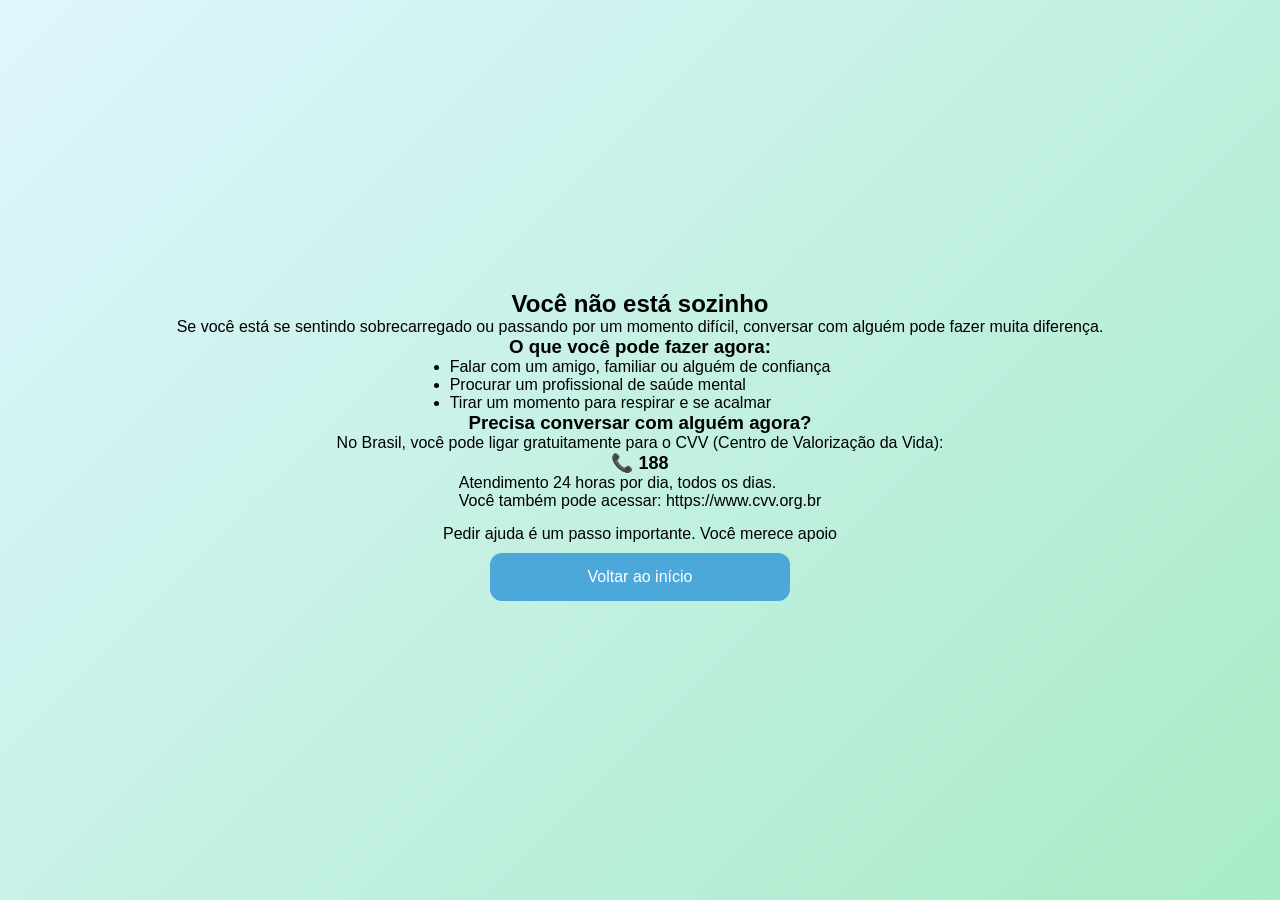
==== ajuda.html @ c8890368 "Add files via upload" ====
<!DOCTYPE html>
<html lang="en">
<head>
    <meta charset="UTF-8">
    <meta name="viewport" content="width=device-width, initial-scale=1.0">
    <title>Begood</title>
    <link rel="stylesheet" href="style.css">
</head>
<body>
<div class="app">
        <h2>Você não está sozinho </h2>

  <p>
    Se você está se sentindo sobrecarregado ou passando por um momento difícil,
    conversar com alguém pode fazer muita diferença.
  </p>

  <h3>O que você pode fazer agora:</h3>

  <ul>
    <li>Falar com um amigo, familiar ou alguém de confiança</li>
    <li>Procurar um profissional de saúde mental</li>
    <li>Tirar um momento para respirar e se acalmar</li>
  </ul>

  <h3>Precisa conversar com alguém agora?</h3>

  <p>
    No Brasil, você pode ligar gratuitamente para o CVV (Centro de Valorização da Vida):
  </p>

  <p style="font-size:18px; font-weight:bold;">
    📞 188
  </p>

  <p>
    Atendimento 24 horas por dia, todos os dias.<br>
    Você também pode acessar: https://www.cvv.org.br
  </p>

  <p style="margin-top:15px;">
    Pedir ajuda é um passo importante. Você merece apoio 
  </p>

  <button onclick="window.location.href='title.html'">
    Voltar ao início
  </button>
    </div>

    <script src="script.js"></script>
</body>
</html>
---- style.css ----
* {
  margin: 0;
  padding: 0;
  box-sizing: border-box;
  font-family: Arial, sans-serif;
}

body {
  background: linear-gradient(135deg, #dff6ff, #a8ebc6);
  min-height: 100vh;
}

.app {
  min-height: 100vh;
  display: flex;
  flex-direction: column;
  justify-content: center;
  align-items: center;
}

#saudacao {
  margin-bottom: 150px;
  color: #2c3e50;
}

button {
  width: 70vh;
  max-width: 300px;
  padding: 15px;
  margin: 10px 0;
  border: none;
  border-radius: 12px;
  background: #4da8da;
  color: white;
  font-size: 16px;
  cursor: pointer;
  transition: 0.3s;
}

button:hover {
  background: #3c91bf;
}

.ajuda {
  background: #6ec6ca;
}

.ajuda:hover {
  background: #58afb2;
}
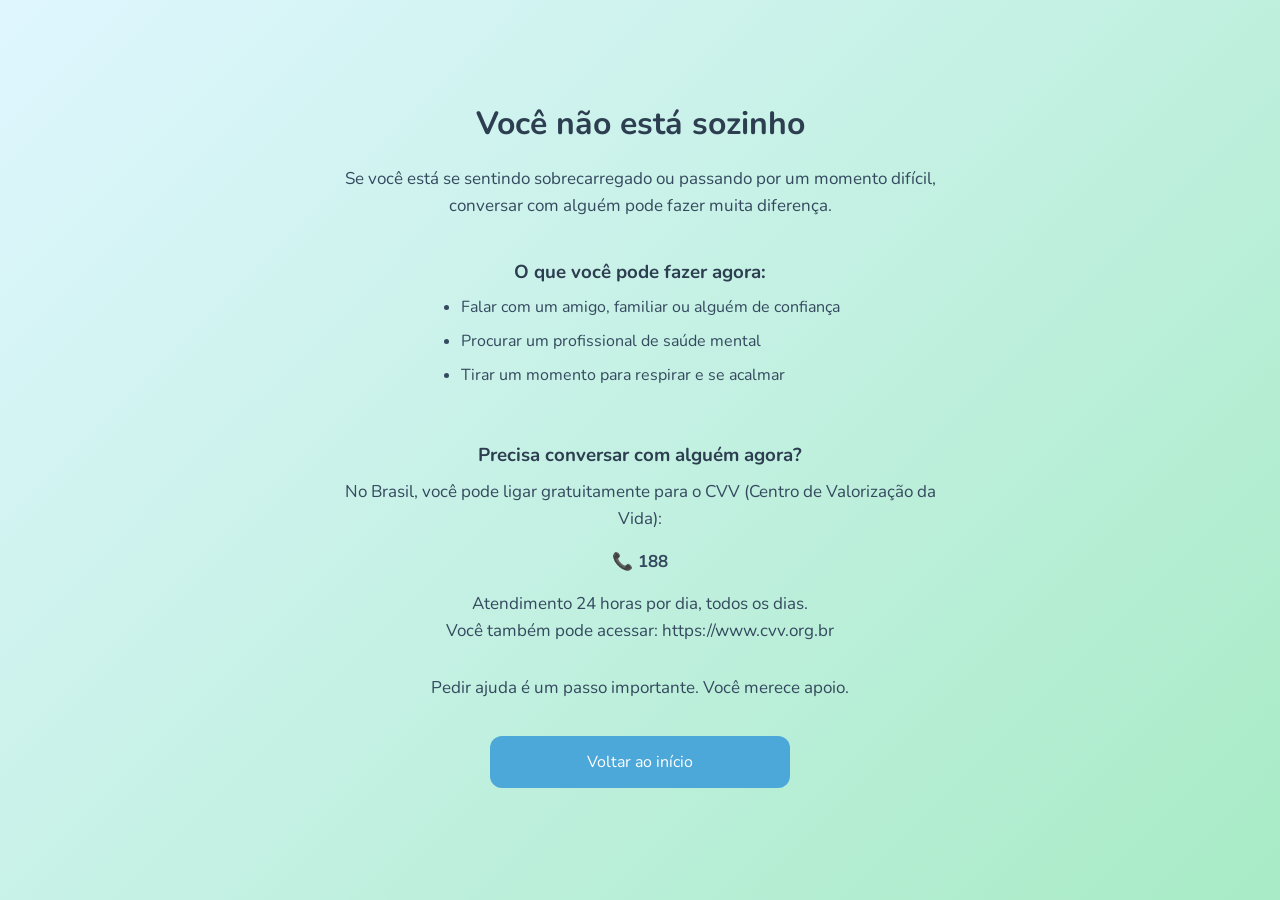
==== commit 21d11487: "Add files via upload" ====
--- a/ajuda.html
+++ b/ajuda.html
@@ -5,6 +5,9 @@
     <meta name="viewport" content="width=device-width, initial-scale=1.0">
     <title>Begood</title>
     <link rel="stylesheet" href="style.css">
+    <link rel="preconnect" href="https://fonts.googleapis.com">
+    <link rel="preconnect" href="https://fonts.gstatic.com" crossorigin>
+    <link href="https://fonts.googleapis.com/css2?family=Nunito:wght@400;600;700&display=swap" rel="stylesheet">
 </head>
 <body>
 <div class="app">
@@ -29,7 +32,7 @@
     No Brasil, você pode ligar gratuitamente para o CVV (Centro de Valorização da Vida):
   </p>
 
-  <p style="font-size:18px; font-weight:bold;">
+  <p class="telefone">
     📞 188
   </p>
 
@@ -39,10 +42,10 @@
   </p>
 
   <p style="margin-top:15px;">
-    Pedir ajuda é um passo importante. Você merece apoio 
+    Pedir ajuda é um passo importante. Você merece apoio.
   </p>
 
-  <button onclick="window.location.href='title.html'">
+  <button onclick="window.location.href='index.html'">
     Voltar ao início
   </button>
     </div>
--- a/style.css
+++ b/style.css
@@ -2,7 +2,7 @@
   margin: 0;
   padding: 0;
   box-sizing: border-box;
-  font-family: Arial, sans-serif;
+  font-family: 'Nunito', sans-serif;
 }
 
 body {
@@ -11,11 +11,56 @@
 }
 
 .app {
+  padding: 30px 20px;
   min-height: 100vh;
   display: flex;
   flex-direction: column;
   justify-content: center;
   align-items: center;
+}
+
+.app h2 {
+  color: #2c3e50;
+  margin-bottom: 20px;
+  text-align: center;
+  font-size: 32px;
+}
+
+.app h3 {
+  margin-top: 25px;
+  margin-bottom: 10px;
+  color: #2c3e50;
+}
+
+.app p {
+  max-width: 600px;
+  text-align: center;
+  margin-bottom: 15px;
+  color: #34495e;
+  line-height: 1.6;
+  font-size: 17px;
+}
+
+.app ul {
+  max-width: 600px;
+  margin-bottom: 20px;
+  padding-left: 20px;
+  color: #34495e;
+}
+
+.app li {
+  margin-bottom: 10px;
+  line-height: 1.5;
+}
+
+.app button {
+  margin-top: 20px;
+}
+
+.telefone {
+  font-size: 28px;
+  font-weight: bold;
+  color: #2c3e50;
 }
 
 #saudacao {
@@ -47,4 +92,57 @@
 
 .ajuda:hover {
   background: #58afb2;
+}
+
+#conteudo {
+  min-height: 100vh;
+  display: flex;
+  flex-direction: column;
+  justify-content: center;
+  align-items: center;
+  padding: 30px 20px;
+  text-align: center;
+}
+
+#conteudo h2 {
+  max-width: 700px;
+  color: #2c3e50;
+  margin-bottom: 20px;
+  font-size: 32px;
+  line-height: 1.4;
+}
+
+#conteudo h3 {
+  margin-top: 20px;
+  margin-bottom: 15px;
+  color: #2c3e50;
+  font-size: 24px;
+}
+
+#conteudo p {
+  max-width: 650px;
+  color: #34495e;
+  line-height: 1.6;
+  margin-bottom: 15px;
+  font-size: 17px;
+}
+
+#conteudo ul {
+  max-width: 650px;
+  text-align: left;
+  background: rgba(255, 255, 255, 0.35);
+  padding: 20px 30px;
+  border-radius: 16px;
+  backdrop-filter: blur(4px);
+  margin-bottom: 20px;
+}
+
+#conteudo li {
+  margin-bottom: 12px;
+  color: #34495e;
+  line-height: 1.6;
+}
+
+#conteudo button {
+  margin-top: 15px;
 }
